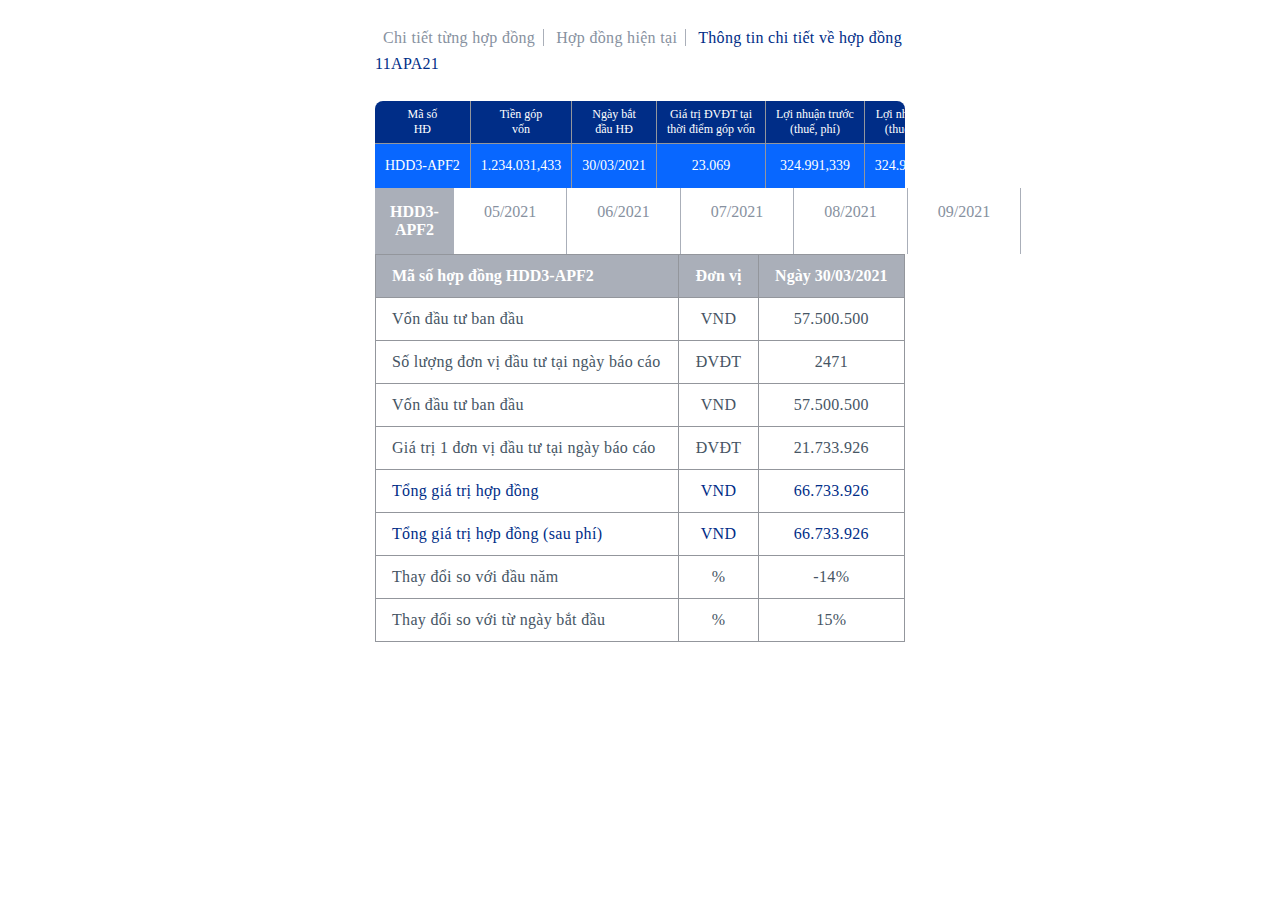
==== pages/Home/index.html @ 2575a40f "abc" ====
<!DOCTYPE html>
<html lang="en">

<head>
    <meta charset="UTF-8">
    <meta http-equiv="X-UA-Compatible" content="IE=edge">
    <meta name="viewport" content="width=device-width, initial-scale=1.0">
    <title>Home</title>
    <link rel="stylesheet" href="https://cdnjs.cloudflare.com/ajax/libs/font-awesome/6.2.1/css/all.min.css"
        integrity="sha512-MV7K8+y+gLIBoVD59lQIYicR65iaqukzvf/nwasF0nqhPay5w/9lJmVM2hMDcnK1OnMGCdVK+iQrJ7lzPJQd1w=="
        crossorigin="anonymous" referrerpolicy="no-referrer" />
    <link rel="stylesheet" href="style.css">
</head>

<body>
    <div class="container">
        <div class="page-title">
            <span class="title-step icon"><i class="fa-solid fa-arrow-left"></i></span>
            <span class="title-step">Chi tiết từng hợp đồng</span>
            <span class="title-step">Hợp đồng hiện tại</span>
            <span class="title-step">Thông tin chi tiết về hợp đồng 11APA21</span>
        </div>
        <div class="contract">
            <div class="contract-code-container">
                <table class="contract-code">
                    <thead class="thead">
                        <th class="contract-code-item">Mã số<br>
                            HĐ</th>
                        <th class="contract-code-item">Tiền góp<br>
                            vốn</th>
                        <th class="contract-code-item">Ngày bắt<br>
                            đầu HĐ</th>
                        <th class="contract-code-item">Giá trị ĐVĐT tại<br>
                            thời điểm góp vốn</th>
                        <th class="contract-code-item">Lợi nhuận trước<br>
                            (thuế, phí)</th>
                        <th class="contract-code-item">Lợi nhuận sau<br>
                            (thuế, phí)</th>
                        <th class="contract-code-item">Thời gian<br>
                            đầu tư (năm)</th>
                        <th class="contract-code-item">Giá trị khoản đầu tư tại<br>
                            thời điểm tại ngày báo cáo</th>
                        <th class="contract-code-item">
                            Tỷ suất sinh lời<br>
                            (tới thời điểm hiện tại)
                        </th>
                    </thead>
                    <tbody class="tbody">
                        <tr>
                            <td class="contract-code-item">HDD3-APF2</td>
                            <td class="contract-code-item">1.234.031,433</td>
                            <td class="contract-code-item">30/03/2021</td>
                            <td class="contract-code-item">23.069</td>
                            <td class="contract-code-item">324.991,339</td>
                            <td class="contract-code-item">324.991,339</td>
                            <td class="contract-code-item">0.4 năm</td>
                            <td class="contract-code-item">1.559.004.772</td>
                            <td class="contract-code-item">26,3%</td>
                        </tr>
                    </tbody>
                </table>
            </div>
            <div class="contract-detail-container">
                <div class="contract-detail-months">
                    <div class="month-item">HDD3-APF2</div>
                    <div class="month-item">05/2021</div>
                    <div class="month-item">06/2021</div>
                    <div class="month-item">07/2021</div>
                    <div class="month-item">08/2021</div>
                    <div class="month-item">09/2021</div>
                </div>
                <table class="contract-detail">
                    <thead class="contract-detail-header">
                        <tr class="row">
                            <th class="contract-detail-item">Mã số hợp đồng
                                HDD3-APF2</th>
                            <th class="contract-detail-item">Đơn vị</th>
                            <th class="contract-detail-item">Ngày
                                30/03/2021</th>
                        </tr>
                    </thead>
                    <tbody class="contract-detail-body">
                        <tr class="row">
                            <td>Vốn đầu tư ban đầu</td>
                            <td>VND</td>
                            <td>57.500.500</td>
                        </tr>
                        <tr class="row">
                            <td>Số lượng đơn vị đầu tư tại ngày báo cáo</td>
                            <td>ĐVĐT</td>
                            <td>2471</td>
                        </tr>
                        <tr class="row">
                            <td>Vốn đầu tư ban đầu</td>
                            <td>VND</td>
                            <td>57.500.500</td>
                        </tr>
                        <tr class="row">
                            <td>Giá trị 1 đơn vị đầu tư tại ngày báo cáo</td>
                            <td>ĐVĐT</td>
                            <td>21.733.926</td>
                        </tr>
                        <tr class="row total">
                            <td>Tổng giá trị hợp đồng</td>
                            <td>VND</td>
                            <td>66.733.926</td>
                        </tr>
                        <tr class="row total">
                            <td>Tổng giá trị hợp đồng (sau phí) </td>
                            <td>VND</td>
                            <td>66.733.926</td>
                        </tr>
                        <tr class="row">
                            <td>Thay đổi so với đầu năm </td>
                            <td>%</td>
                            <td>-14%</td>
                        </tr>
                        <tr class="row">
                            <td>Thay đổi so với từ ngày bắt đầu </td>
                            <td>%</td>
                            <td>15%</td>
                        </tr>
                    </tbody>
                </table>
            </div>
        </div>
    </div>
</body>

</html>
---- pages/Home/style.css ----
body {
    margin: 0;
    padding: 0;
}

.container {
    width: 100%;
    max-width: 100%;
    padding: 0 375px;
    box-sizing: border-box;
    font-family: 'iCiel Graphik';
}

.page-title {
    margin: 25px 0;
}

.page-title .title-step {
    font-family: 'iCiel Graphik';
    font-style: normal;
    font-weight: 400;
    font-size: 16px;
    line-height: 160%;
    letter-spacing: 0.02em;
    color: #8791A0;
    flex: none;
    order: 0;
    flex-grow: 0;
    padding: 0 8px;
}

.title-step.icon {
    display: none;
}

.title-step:nth-child(2),
.title-step:nth-child(3) {
    font-weight: 500;
    border-right: 1px solid#AAAFB9;
}

.title-step:last-child {
    color: #002D87;
}


/* contract-code */
.contract-code-container {
    overflow: auto;
    border-radius: 8px 8px 0 0;
}


.contract-code {
    border-spacing: 0;
    border-collapse: collapse;
    border-style: hidden;
    width: 100%;
    max-width: 100%;
}

.contract-code .thead {
    background-color: #002D87;
    color: #fff;
}

.contract-code .tbody {
    background-color: #0867FF;
    color: #fff;
    letter-spacing: 1%;
    text-align: center;
    white-space: nowrap;
}

.contract-code-item {
    padding: 6px 10px;
    font-weight: 400;
    font-size: 12px;
    white-space: nowrap;
}

.tbody .contract-code-item {
    padding: 14px 10px;
    font-weight: 500;
    font-size: 14px;
}





.contract-detail-months {
    display: flex;
    justify-content: start;
}

.month-item {
    padding: 15px 30px;
    justify-content: start;
    color: #8791A0;
    font-size: 16px;
}

.month-item:nth-child(1) {
    padding: 15px;
    color: white;
    background-color: #AAAFB9;
    font-weight: 600;
    letter-spacing: 1%;
    text-align: center;
}

.month-item:not(.month-item:nth-child(1)) {
    border-right: 1px solid #AAAFB9;
}









.contract-detail {
    width: 100%;
    border-collapse: collapse;
}


.contract-detail .row td {
    padding: 12px 16px;
}

.contract-detail .row td:nth-child(1) {
    width: inherit;
}

.contract-detail-header .row .contract-detail-item:nth-child(1) {
    text-align: left !important;
}

.contract-detail-header .row .contract-detail-item {
    background-color: #AAAFB9;
    padding: 12px 16px;
    color: white;
}

.contract-detail-body .row td:not(.contract-detail-body .row td:first-child) {
    justify-content: center;
    text-align: center;
    align-items: center;
}

.contract-detail-body .row {
    color: #465564;
    padding: 12px 16px;
    font-weight: 400;
    font-size: 16px;
    letter-spacing: 0.02em;
}

.contract-detail-body .total td {
    font-weight: 500;
    color: #002D87;
}

.contract-detail,
th,
td {
    border: 1px solid #93969c;
    border-collapse: collapse;
}

@media (max-width: 375px) {
    .container {
        width: 100%;
        max-width: 100%;
        padding: 0 12px;
        box-sizing: border-box;
        font-family: 'iCiel Graphik';
    }

    .contract-detail-months {
        overflow: auto;
    }

    .title-step.icon {
        display: inline;
        font-size: 25px;
        border: 1px solid #0867FF;
        padding: 7px 10px;
        border-radius: 50%;
        color: #0867FF;
    }

    .title-step:nth-child(2),
    .title-step:nth-child(3) {
        display: none;
    }

    .title-step:last-child {
        margin-left: 16px;
        font-size: 14px;
        font-weight: 500;
    }


    /* .contract-code-container  */
    .contract-code-container {
        border-radius: 8px;
        margin-bottom: 7px;
    }

    .contract-code-item {
        font-weight: 400;
        font-size: 8px;
        line-height: 140%;
        text-align: center;
        letter-spacing: 0.01em;
        color: #FFFFFF;
        flex: none;
        order: 0;
        flex-grow: 0;
        font-size: 10px;
    }

    .contract-code-item:first-child {
        position: sticky;
        left: 0;
        z-index: 1;
    }

    .thead .contract-code-item:first-child {
        background: #002D87;
    }

    .tbody .contract-code-item:first-child {
        background: #0867FF;
    }

    .contract-detail-body .row,
    .contract-detail-item {
        font-size: 12px;
    }

    /* contract-detail-container */

    .contract-detail-container {
        border-radius: 8px;
        overflow: auto;
    }

    .month-item:nth-child(1) {
        position: sticky;
        left: 0;
        z-index: 1;
        white-space: nowrap;

    }

    .month-item {
        font-size: 10px;
    }

}
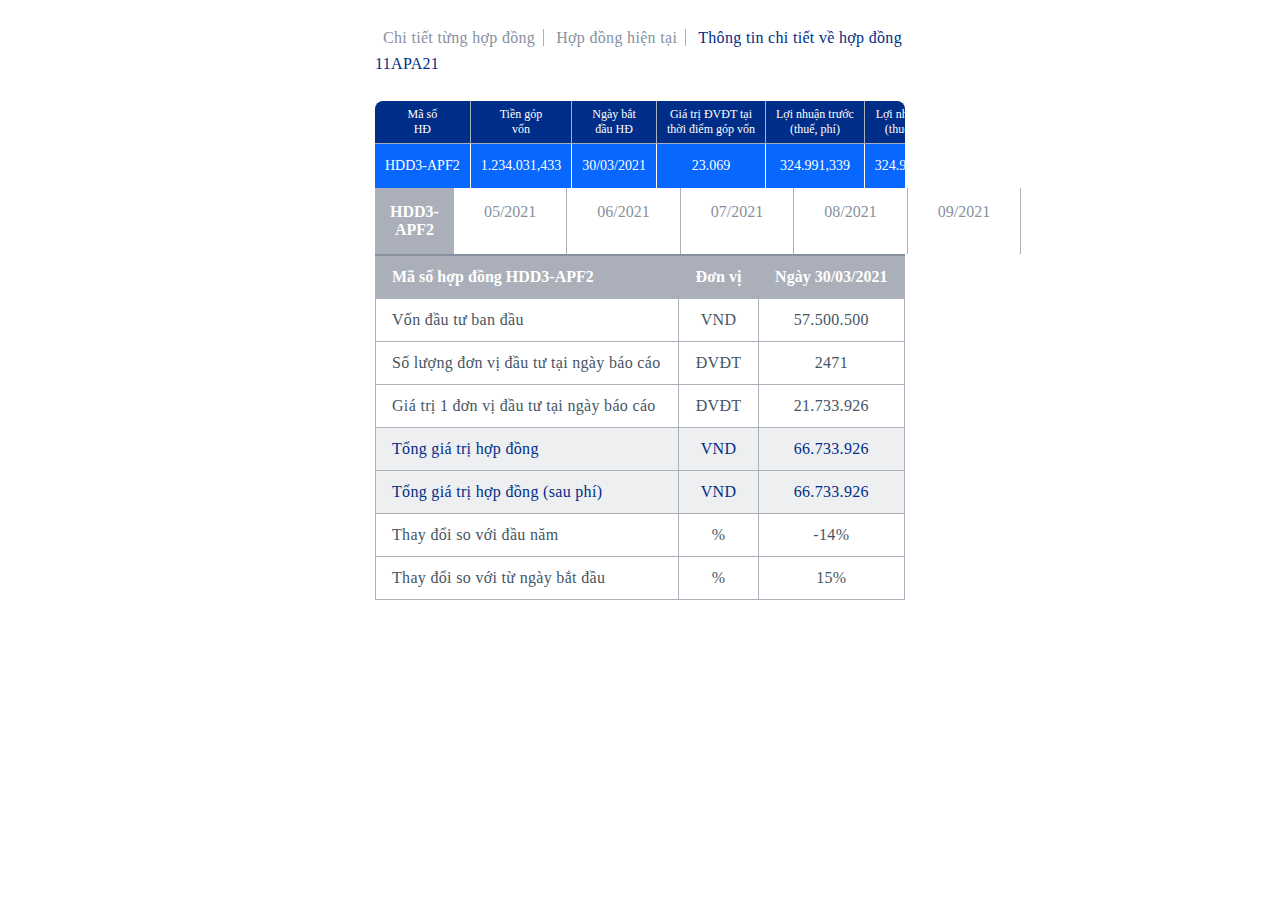
==== commit eb0a9722: "a" ====
--- a/pages/Home/index.html
+++ b/pages/Home/index.html
@@ -9,6 +9,7 @@
     <link rel="stylesheet" href="https://cdnjs.cloudflare.com/ajax/libs/font-awesome/6.2.1/css/all.min.css"
         integrity="sha512-MV7K8+y+gLIBoVD59lQIYicR65iaqukzvf/nwasF0nqhPay5w/9lJmVM2hMDcnK1OnMGCdVK+iQrJ7lzPJQd1w=="
         crossorigin="anonymous" referrerpolicy="no-referrer" />
+    <script src="https://ajax.googleapis.com/ajax/libs/jquery/3.6.1/jquery.min.js"></script>
     <link rel="stylesheet" href="style.css">
 </head>
 
@@ -91,11 +92,6 @@
                             <td>2471</td>
                         </tr>
                         <tr class="row">
-                            <td>Vốn đầu tư ban đầu</td>
-                            <td>VND</td>
-                            <td>57.500.500</td>
-                        </tr>
-                        <tr class="row">
                             <td>Giá trị 1 đơn vị đầu tư tại ngày báo cáo</td>
                             <td>ĐVĐT</td>
                             <td>21.733.926</td>
@@ -125,6 +121,7 @@
             </div>
         </div>
     </div>
+    <script src="main.js"></script>
 </body>
 
 </html>--- a/pages/Home/style.css
+++ b/pages/Home/style.css
@@ -83,6 +83,7 @@
     padding: 14px 10px;
     font-weight: 500;
     font-size: 14px;
+    border: 1px solid #fff;
 }
 
 
@@ -165,11 +166,19 @@
     color: #002D87;
 }
 
+.contract-detail {
+    border-top: 2px solid #8791A0 !important;
+}
+
 .contract-detail,
 th,
 td {
-    border: 1px solid #93969c;
+    border: 1px solid #AAAFB9;
     border-collapse: collapse;
+}
+
+.total td {
+    background-color: #EEEFF1;
 }
 
 @media (max-width: 375px) {
@@ -210,6 +219,11 @@
     .contract-code-container {
         border-radius: 8px;
         margin-bottom: 7px;
+    }
+
+    .contract-detail-months::-webkit-scrollbar,
+    .contract-code-container::-webkit-scrollbar {
+        display: none;
     }
 
     .contract-code-item {
@@ -222,7 +236,6 @@
         flex: none;
         order: 0;
         flex-grow: 0;
-        font-size: 10px;
     }
 
     .contract-code-item:first-child {
